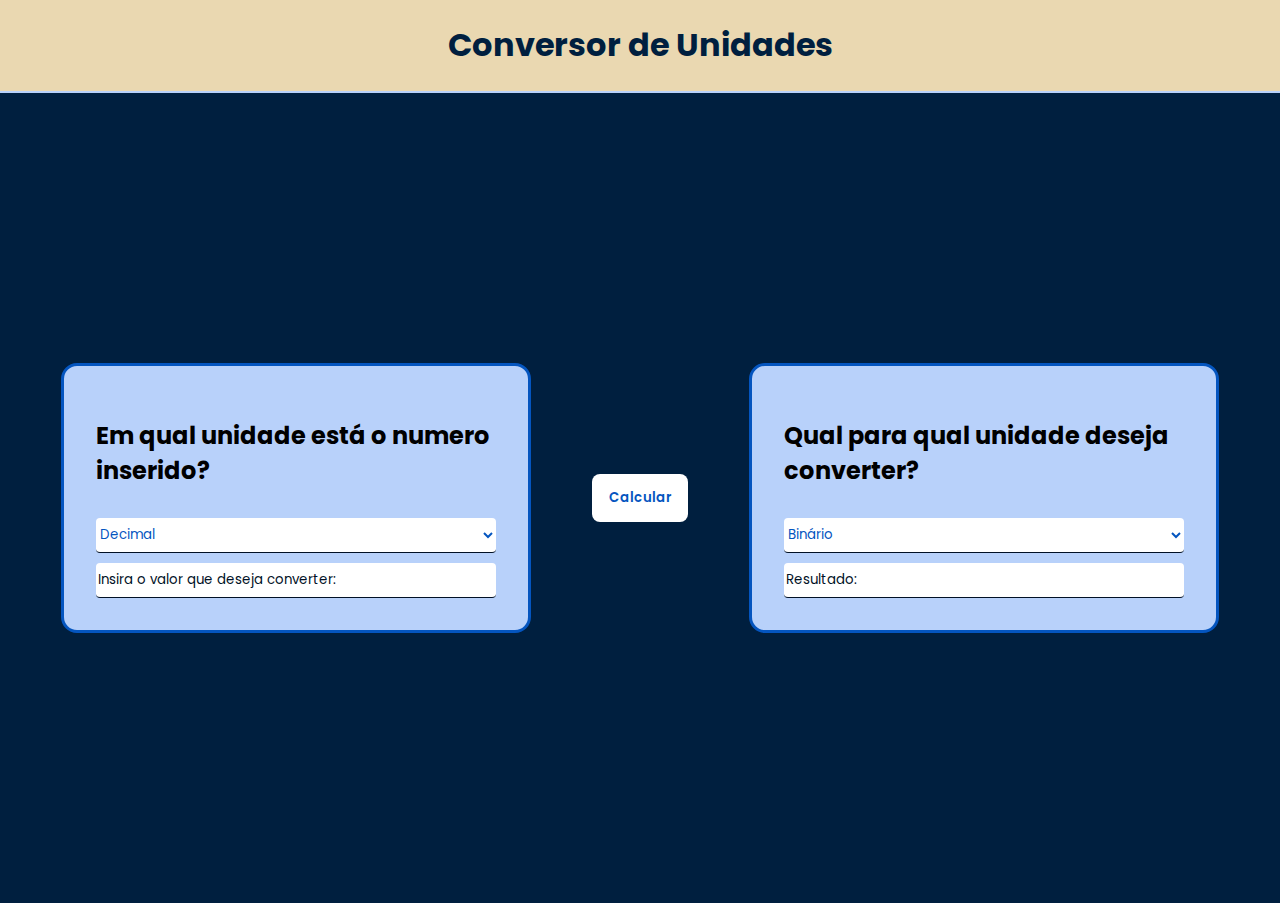
==== index.html @ 2db75889 "Mudandando o nome do conversor para index.html" ====
<!DOCTYPE html>
<html lang="en">
<head>
    <meta charset="UTF-8">
    <meta name="viewport" content="width=device-width, initial-scale=1.0">
    <title>Document</title>
    <link rel="stylesheet" href="style.css">
</head>
<body>
    <header>
        <h1 class="title">Conversor de Unidades</h1>
    </header>
    <div class="container">


        <div class="left">
            <h2>Em qual unidade está o numero inserido?</h2>

            <select  class="select"  id="select_opcao_input" onchange="mudaTipo()">
                <option class="option" value="10">Decimal</option>
                <option class="option" value="2">Binário</option>
                <option class="option" value="8">Octal</option>
                <option class="option" value="16">Hexadecimal</option>
            </select>
            <input class="input" type="number" id="input_numero" placeholder="Insira o valor que deseja converter:">

        </div>


        <div class="mid">

            <button class="btn_calc" onclick="conversor()">Calcular</button>
        </div>


        <div class="left">
            <h2>Qual para qual unidade deseja converter?</h2>
            <select class="select" id="select_opcao_output">
                <option class="option" value="2"  id="select_final_2">Binário</option>
                <option class="option" value="10" id="select_final_10" style="display:none;">Decimal</option>
                <option class="option" value="8"  id="select_final_8">Octal</option>
                <option class="option" value="16" id="select_final_16">Hexadecimal</option>
            </select>

            <input class="input" type="text" id="output" placeholder="Resultado:" readonly>
        </div>
    </div>
</body>
</html>


<script>
    var ultimaBaseInicial = 10;
     function mudaTipo(){
        const baseInicial = Number(select_opcao_input.value);
        if(baseInicial == 16){
            input_numero.type = 'text'
            select_final_16.style = 'display: none;'
        }else {
            input_numero.type = 'number'
        }

        if(baseInicial != ultimaBaseInicial){
            select_opcao_output.value = ultimaBaseInicial
            document.getElementById(`select_final_${baseInicial}`).style = 'display: none;'
            document.getElementById(`select_final_${ultimaBaseInicial}`).style = 'display: default;'
            ultimaBaseInicial = baseInicial;
        }
    }

    function conversor(){
        const baseInicial = Number(select_opcao_input.value);
        var entrada
        if(input_numero.type == 'text'){
            entrada = input_numero.value
        }else{
            entrada = Number(input_numero.value);
        }
        const baseFinal = Number(select_opcao_output.value);

        resultado = converter(entrada, baseInicial, baseFinal)

        console.log(resultado);
        if(resultado == 'NaN'){
            resultado = 'insira um valor valido!'
        }
        output.value = resultado;

    }


    function converter(numero, baseInicial, baseFinal){
        return parseInt(numero, baseInicial).toString(baseFinal)
    }
</script>
---- style.css ----
@import url('https://fonts.googleapis.com/css2?family=Poppins:ital,wght@0,100;0,200;0,300;0,400;0,500;0,600;0,700;0,800;0,900;1,100;1,200;1,300;1,400;1,500;1,600;1,700;1,800;1,900&display=swap');

body{
    margin: 0;
}

.container{
    background-color: #001F3F;
    display: flex;
    align-items: center;
    height: 90vh;
    justify-content: space-evenly;
}

* {
    font-family: "Poppins", sans-serif;
}

.left{
    height: 200px;
    width: 400px;
    display: flex;
    flex-direction: column;
    border-radius: 1rem;
    padding: 2rem;
    gap: 10px;
    border: 3px solid #0455BF;
    background-color: #B8D1FA;

}

.input{
    height: 5rem;
    background-color: white ;
    border-radius: 0.25rem;
    border: none;
    border-bottom: 1px solid #011126;
    color: #0455BF;
    outline: none;
}

.input::placeholder{
    color: #011126;
}

.select{
    height: 5.5rem;
    border-radius: 0.25rem;
    background-color: white;
    color: #0455BF;
    border: none;
    border-bottom: 1px solid #011126;
    outline: none;
    cursor: pointer;
}

.btn_calc{
    height: 3rem;
    width: 6rem;

    border: none;
    border-radius: 0.50rem;
    background-color: white;
    cursor: pointer;
    color: #0455BF;
    box-shadow: none;
    font-weight: 600;
    transition: all .1s ease-in;

}

.btn_calc:active {
    background-color: #EAD8B1;
    border:2px solid #011126;
    color: #001F3F;
}

header{
    display: flex;
    justify-content: center;
    background-color: #EAD8B1;
    color: #001F3F;
    border-bottom: 2px solid #B8D1FA;
}
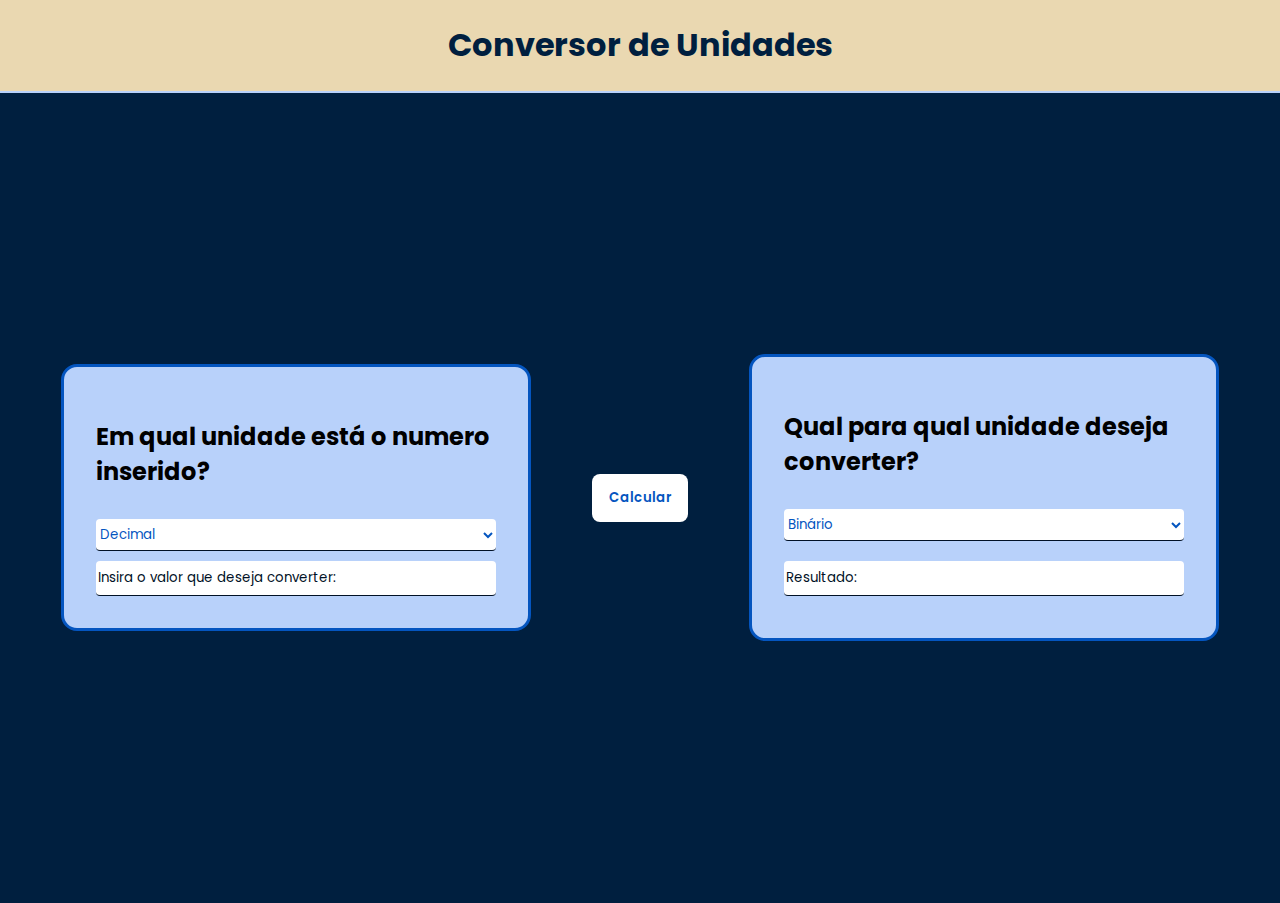
==== commit bee73bc1: "Atualização da calculadora" ====
--- a/index.html
+++ b/index.html
@@ -13,7 +13,7 @@
     <div class="container">
 
 
-        <div class="left">
+        <div class="card left">
             <h2>Em qual unidade está o numero inserido?</h2>
 
             <select  class="select"  id="select_opcao_input" onchange="mudaTipo()">
@@ -33,16 +33,18 @@
         </div>
 
 
-        <div class="left">
+        <div class="card right">
             <h2>Qual para qual unidade deseja converter?</h2>
             <select class="select" id="select_opcao_output">
-                <option class="option" value="2"  id="select_final_2">Binário</option>
-                <option class="option" value="10" id="select_final_10" style="display:none;">Decimal</option>
-                <option class="option" value="8"  id="select_final_8">Octal</option>
-                <option class="option" value="16" id="select_final_16">Hexadecimal</option>
+                <option value="2"  id="select_final_2">Binário</option>
+                <option value="10" id="select_final_10" style="display:none;">Decimal</option>
+                <option value="8"  id="select_final_8">Octal</option>
+                <option value="16" id="select_final_16">Hexadecimal</option>
+                <option value="0" id="select_final_all">Todas</option>
             </select>
-
+            <div id="div_out"></div>
             <input class="input" type="text" id="output" placeholder="Resultado:" readonly>
+            <div class="all" id="div_all"></div>
         </div>
     </div>
 </body>
@@ -53,15 +55,17 @@
     var ultimaBaseInicial = 10;
      function mudaTipo(){
         const baseInicial = Number(select_opcao_input.value);
+        const baseFinal = Number(select_opcao_output.value)
         if(baseInicial == 16){
             input_numero.type = 'text'
-            select_final_16.style = 'display: none;'
         }else {
             input_numero.type = 'number'
         }
 
         if(baseInicial != ultimaBaseInicial){
-            select_opcao_output.value = ultimaBaseInicial
+            if(baseFinal != 0){
+                select_opcao_output.value = ultimaBaseInicial
+            }
             document.getElementById(`select_final_${baseInicial}`).style = 'display: none;'
             document.getElementById(`select_final_${ultimaBaseInicial}`).style = 'display: default;'
             ultimaBaseInicial = baseInicial;
@@ -71,21 +75,41 @@
     function conversor(){
         const baseInicial = Number(select_opcao_input.value);
         var entrada
+
         if(input_numero.type == 'text'){
             entrada = input_numero.value
         }else{
             entrada = Number(input_numero.value);
         }
+
         const baseFinal = Number(select_opcao_output.value);
 
-        resultado = converter(entrada, baseInicial, baseFinal)
+        var resultado
+        div_all.innerHTML = ''
+        div_out.innerHTML = ''
 
-        console.log(resultado);
+        if(baseFinal == 0){
+            var bases = [2,8,10,16]
+            bases = bases.filter((x) => x != baseInicial)
+            div_out.innerHTML = `Base ${bases[0]}`
+            div_all.innerHTML += `<div id="div_out2">Base ${bases[1]}</div> <input class="input" type="text" id="output2" placeholder="Resultado:" readonly>`
+            div_all.innerHTML += `<div id="div_out3">Base ${bases[2]}</div> <input class="input" type="text" id="output3" placeholder="Resultado:" readonly>`
+
+
+            resultado = converter(entrada, baseInicial, bases[0])
+            output2.value = converter(entrada, baseInicial, bases[1])
+            output3.value = converter(entrada, baseInicial, bases[2])
+
+        } else {
+            resultado = converter(entrada, baseInicial, baseFinal)
+        }
         if(resultado == 'NaN'){
-            resultado = 'insira um valor valido!'
+                resultado = 'insira um valor valido!'
+                output2.value = 'insira um valor valido!'
+                output3.value = 'insira um valor valido!'
         }
+            
         output.value = resultado;
-
     }
 
 
--- a/style.css
+++ b/style.css
@@ -16,8 +16,13 @@
     font-family: "Poppins", sans-serif;
 }
 
-.left{
-    height: 200px;
+.all {
+    display: flex;
+    flex-direction: column;
+    gap: 10px;
+}
+
+.card{
     width: 400px;
     display: flex;
     flex-direction: column;
@@ -30,7 +35,7 @@
 }
 
 .input{
-    height: 5rem;
+    height: 2rem;
     background-color: white ;
     border-radius: 0.25rem;
     border: none;
@@ -44,7 +49,7 @@
 }
 
 .select{
-    height: 5.5rem;
+    height: 2rem;
     border-radius: 0.25rem;
     background-color: white;
     color: #0455BF;
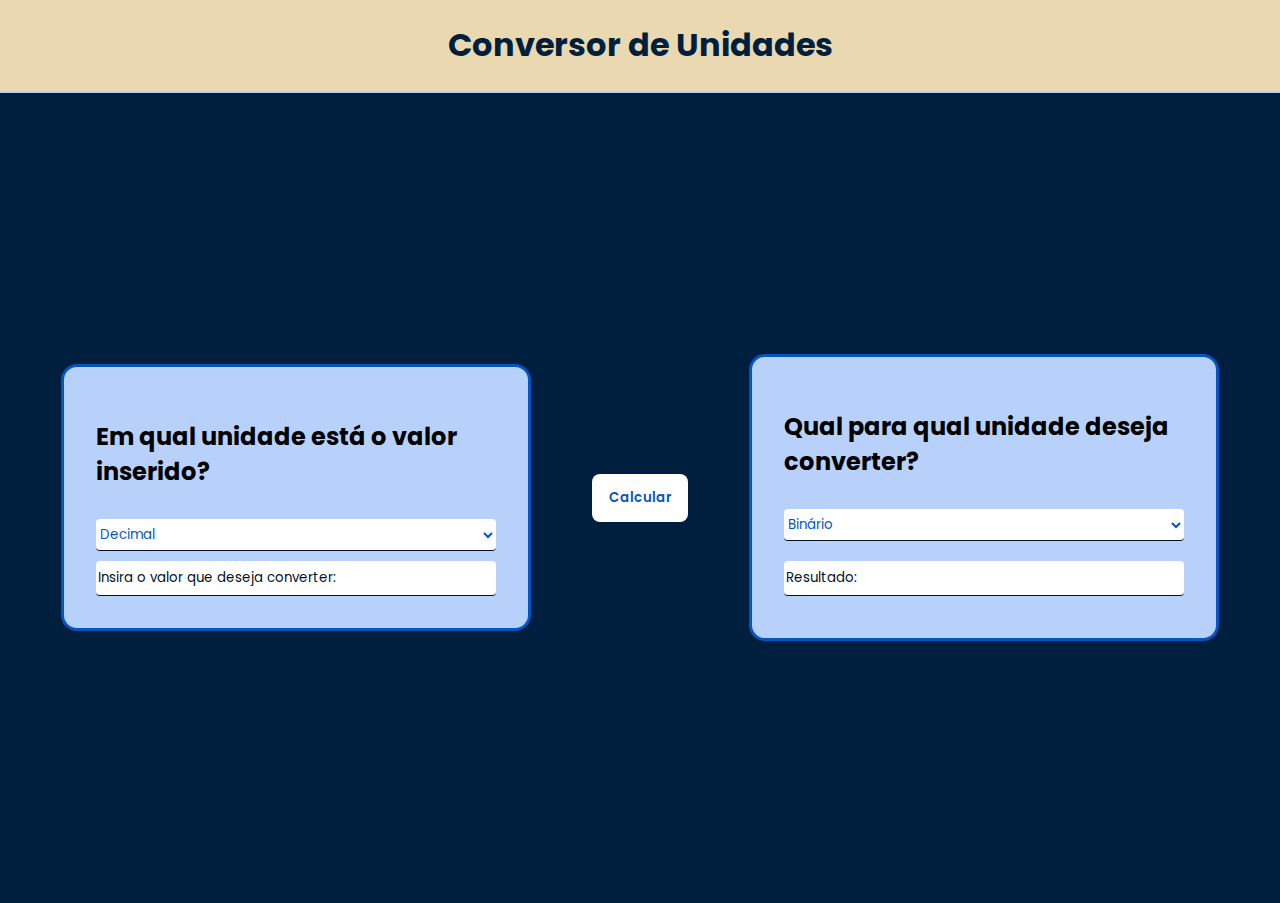
==== commit fb88b4d0: "Adição de ASCII no conversor" ====
--- a/index.html
+++ b/index.html
@@ -14,13 +14,14 @@
 
 
         <div class="card left">
-            <h2>Em qual unidade está o numero inserido?</h2>
+            <h2>Em qual unidade está o valor inserido?</h2>
 
             <select  class="select"  id="select_opcao_input" onchange="mudaTipo()">
-                <option class="option" value="10">Decimal</option>
-                <option class="option" value="2">Binário</option>
-                <option class="option" value="8">Octal</option>
-                <option class="option" value="16">Hexadecimal</option>
+                <option value="10" id="select_inicial_10">Decimal</option>
+                <option value="2"  id="select_inicial_2">Binário</option>
+                <option value="8"  id="select_inicial_8">Octal</option>
+                <option value="16" id="select_inicial_16">Hexadecimal</option>
+                <option value="char" id="select_char" style="display: none;">Char</option>
             </select>
             <input class="input" type="number" id="input_numero" placeholder="Insira o valor que deseja converter:">
 
@@ -35,12 +36,13 @@
 
         <div class="card right">
             <h2>Qual para qual unidade deseja converter?</h2>
-            <select class="select" id="select_opcao_output">
+            <select class="select" id="select_opcao_output" onchange="validadorASCII()">
                 <option value="2"  id="select_final_2">Binário</option>
                 <option value="10" id="select_final_10" style="display:none;">Decimal</option>
                 <option value="8"  id="select_final_8">Octal</option>
                 <option value="16" id="select_final_16">Hexadecimal</option>
                 <option value="0" id="select_final_all">Todas</option>
+                <option value="1">ASCII</option>
             </select>
             <div id="div_out"></div>
             <input class="input" type="text" id="output" placeholder="Resultado:" readonly>
@@ -53,6 +55,33 @@
 
 <script>
     var ultimaBaseInicial = 10;
+    function validadorASCII() {
+        const baseInicial = Number(select_opcao_input.value)
+        const baseFinal = Number(select_opcao_output.value)
+        if (baseFinal == 1){
+            input_numero.value = ''
+            input_numero.maxlength = '1'
+            input_numero.type = 'text'
+
+            select_char.style = "display: initial;"
+            select_inicial_2.style = "display: none;"
+            select_inicial_10.style = "display: none;"
+            select_inicial_8.style = "display: none;"
+            select_inicial_16.style = "display: none;"
+            select_opcao_input.value = 'char'
+        } else {
+            input_numero.maxlength = ''
+            input_numero.type = 'number'
+            select_opcao_input.value = ultimaBaseInicial
+
+            select_char.style = "display: none;"
+            select_inicial_2.style = "display: default;"
+            select_inicial_10.style = "display: default;"
+            select_inicial_8.style = "display: default;"
+            select_inicial_16.style = "display: default;"
+        }
+    }
+
      function mudaTipo(){
         const baseInicial = Number(select_opcao_input.value);
         const baseFinal = Number(select_opcao_output.value)
@@ -63,7 +92,7 @@
         }
 
         if(baseInicial != ultimaBaseInicial){
-            if(baseFinal != 0){
+            if(baseFinal > 1){
                 select_opcao_output.value = ultimaBaseInicial
             }
             document.getElementById(`select_final_${baseInicial}`).style = 'display: none;'
@@ -74,31 +103,41 @@
 
     function conversor(){
         const baseInicial = Number(select_opcao_input.value);
+        const baseFinal = Number(select_opcao_output.value);
         var entrada
 
-        if(input_numero.type == 'text'){
+        if(input_numero.type == 'text' && baseInicial == 16){
             entrada = input_numero.value
-        }else{
+        }else if(baseFinal == 1) {
+            var char = input_numero.value
+            entrada = char.charCodeAt()
+        } else {
             entrada = Number(input_numero.value);
         }
 
-        const baseFinal = Number(select_opcao_output.value);
 
         var resultado
         div_all.innerHTML = ''
         div_out.innerHTML = ''
 
-        if(baseFinal == 0){
-            var bases = [2,8,10,16]
-            bases = bases.filter((x) => x != baseInicial)
+        if(baseFinal <= 1){
+            var valorBase = baseFinal
+            if(baseFinal == 0) {
+                var bases = [2,8,10,16]
+                bases = bases.filter((x) => x != baseInicial)
+            } else {
+                var bases = [2,10,16]
+                valorBase = 10
+            }
+
             div_out.innerHTML = `Base ${bases[0]}`
             div_all.innerHTML += `<div id="div_out2">Base ${bases[1]}</div> <input class="input" type="text" id="output2" placeholder="Resultado:" readonly>`
             div_all.innerHTML += `<div id="div_out3">Base ${bases[2]}</div> <input class="input" type="text" id="output3" placeholder="Resultado:" readonly>`
 
+            resultado = converter(entrada, valorBase, bases[0])
+            output2.value = converter(entrada, valorBase, bases[1])
+            output3.value = converter(entrada, valorBase, bases[2])
 
-            resultado = converter(entrada, baseInicial, bases[0])
-            output2.value = converter(entrada, baseInicial, bases[1])
-            output3.value = converter(entrada, baseInicial, bases[2])
 
         } else {
             resultado = converter(entrada, baseInicial, baseFinal)
